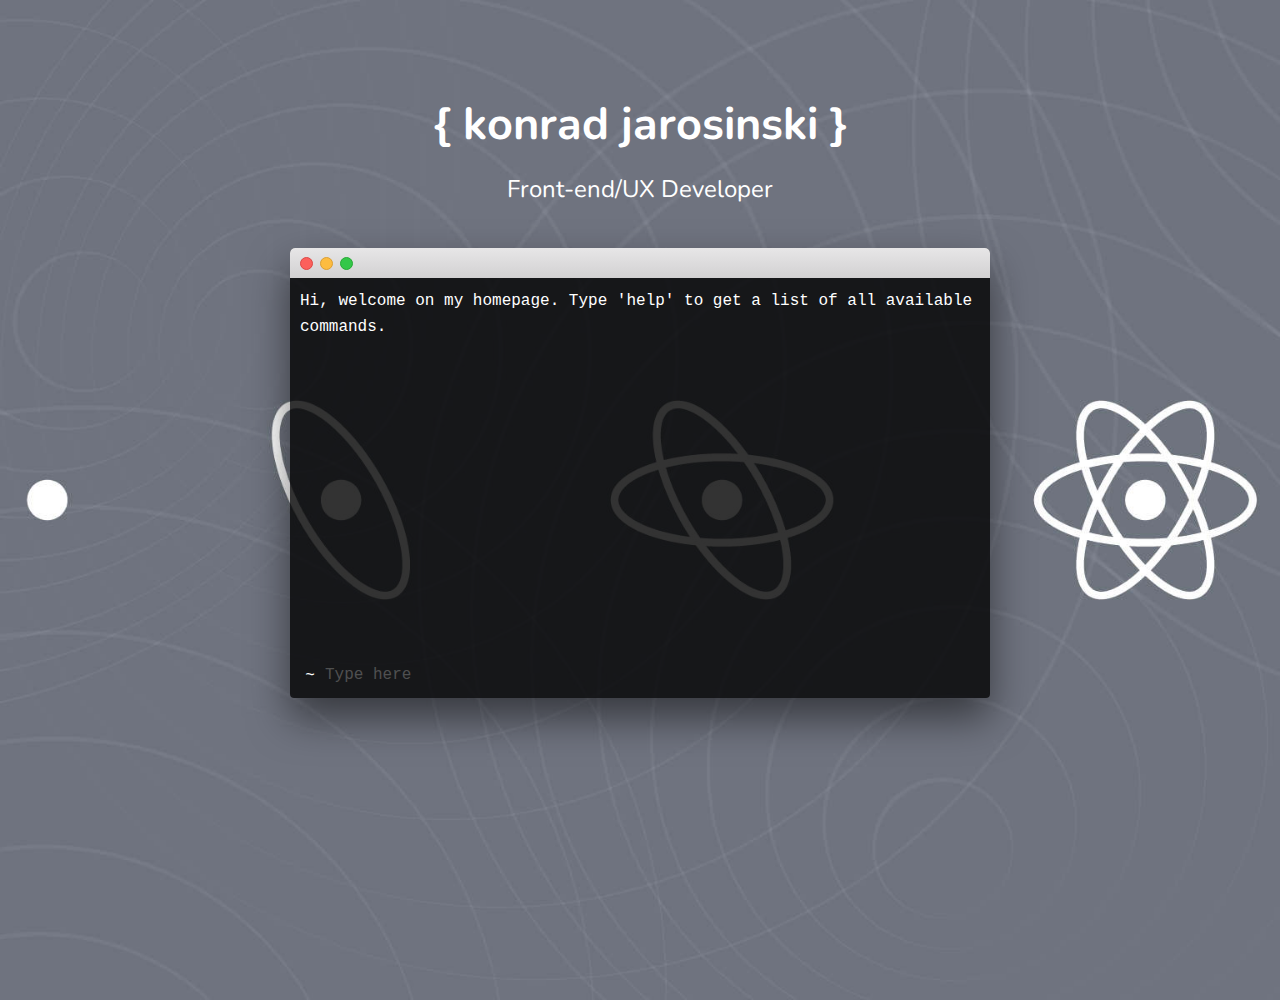
==== index.html @ 1f64d868 "Updates" ====
<!DOCTYPE html><html><head><meta charset="utf-8"/><meta http-equiv="x-ua-compatible" content="ie=edge"/><meta name="viewport" content="width=device-width, initial-scale=1, shrink-to-fit=no"/><link rel="preload" href="/component---src-layouts-index-js-2dcdc530966b49aa5c2e.js" as="script"/><link rel="preload" href="/component---src-pages-index-js-520d93db832efeb27215.js" as="script"/><link rel="preload" href="/path---index-a0e39f21c11f6a62c5ab.js" as="script"/><link rel="preload" href="/app-14f507baa1af277b2553.js" as="script"/><link rel="preload" href="/commons-43211b24d1c1daae657e.js" as="script"/><title data-react-helmet="true">Konrad Jarosinski - Front-end/UX Developer</title><meta data-react-helmet="true" name="description" content="Konrad Jarosinski - Front-end/UX Developer"/><style id="gatsby-inlined-css">@import url(https://fonts.googleapis.com/css?family=Nunito:400,800);html{font-family:sans-serif;-ms-text-size-adjust:100%;-webkit-text-size-adjust:100%}body{margin:0}article,aside,details,figcaption,figure,footer,header,main,menu,nav,section,summary{display:block}audio,canvas,progress,video{display:inline-block}audio:not([controls]){display:none;height:0}progress{vertical-align:baseline}[hidden],template{display:none}a{background-color:transparent;-webkit-text-decoration-skip:objects}a:active,a:hover{outline-width:0}abbr[title]{border-bottom:none;text-decoration:underline;text-decoration:underline dotted}b,strong{font-weight:inherit;font-weight:bolder}dfn{font-style:italic}h1{font-size:2em;margin:.67em 0}mark{background-color:#ff0;color:#000}small{font-size:80%}sub,sup{font-size:75%;line-height:0;position:relative;vertical-align:baseline}sub{bottom:-.25em}sup{top:-.5em}img{border-style:none}svg:not(:root){overflow:hidden}code,kbd,pre,samp{font-family:monospace,monospace;font-size:1em}figure{margin:1em 40px}hr{box-sizing:content-box;height:0;overflow:visible}button,input,optgroup,select,textarea{font:inherit;margin:0}optgroup{font-weight:700}button,input{overflow:visible}button,select{text-transform:none}[type=reset],[type=submit],button,html [type=button]{-webkit-appearance:button}[type=button]::-moz-focus-inner,[type=reset]::-moz-focus-inner,[type=submit]::-moz-focus-inner,button::-moz-focus-inner{border-style:none;padding:0}[type=button]:-moz-focusring,[type=reset]:-moz-focusring,[type=submit]:-moz-focusring,button:-moz-focusring{outline:1px dotted ButtonText}fieldset{border:1px solid silver;margin:0 2px;padding:.35em .625em .75em}legend{box-sizing:border-box;color:inherit;display:table;max-width:100%;padding:0;white-space:normal}textarea{overflow:auto}[type=checkbox],[type=radio]{box-sizing:border-box;padding:0}[type=number]::-webkit-inner-spin-button,[type=number]::-webkit-outer-spin-button{height:auto}[type=search]{-webkit-appearance:textfield;outline-offset:-2px}[type=search]::-webkit-search-cancel-button,[type=search]::-webkit-search-decoration{-webkit-appearance:none}::-webkit-input-placeholder{color:inherit;opacity:.54}::-webkit-file-upload-button{-webkit-appearance:button;font:inherit}html{font:112.5%/1.45em georgia,serif;box-sizing:border-box;overflow-y:scroll}*,:after,:before{box-sizing:inherit}body{color:rgba(0,0,0,.8);font-family:georgia,serif;font-weight:400;word-wrap:break-word;-webkit-font-kerning:normal;font-kerning:normal;-ms-font-feature-settings:"kern","liga","clig","calt";-webkit-font-feature-settings:"kern","liga","clig","calt";font-feature-settings:"kern","liga","clig","calt","kern"}img{max-width:100%;margin:0 0 1.45rem;padding:0}h1{font-size:2.25rem}h1,h2{margin:0 0 1.45rem;padding:0;color:inherit;font-family:-apple-system,BlinkMacSystemFont,Segoe UI,Roboto,Oxygen,Ubuntu,Cantarell,Fira Sans,Droid Sans,Helvetica Neue,sans-serif;font-weight:700;text-rendering:optimizeLegibility;line-height:1.1}h2{font-size:1.62671rem}h3{font-size:1.38316rem}h3,h4{margin:0 0 1.45rem;padding:0;color:inherit;font-family:-apple-system,BlinkMacSystemFont,Segoe UI,Roboto,Oxygen,Ubuntu,Cantarell,Fira Sans,Droid Sans,Helvetica Neue,sans-serif;font-weight:700;text-rendering:optimizeLegibility;line-height:1.1}h4{font-size:1rem}h5{font-size:.85028rem}h5,h6{margin:0 0 1.45rem;padding:0;color:inherit;font-family:-apple-system,BlinkMacSystemFont,Segoe UI,Roboto,Oxygen,Ubuntu,Cantarell,Fira Sans,Droid Sans,Helvetica Neue,sans-serif;font-weight:700;text-rendering:optimizeLegibility;line-height:1.1}h6{font-size:.78405rem}hgroup{margin:0 0 1.45rem;padding:0}ol,ul{margin:0 0 1.45rem 1.45rem;padding:0;list-style-position:outside;list-style-image:none}dd,dl,figure,p{margin:0 0 1.45rem;padding:0}pre{padding:0;font-size:.85rem;line-height:1.42;background:rgba(0,0,0,.04);border-radius:3px;overflow:auto;word-wrap:normal;padding:1.45rem}pre,table{margin:0 0 1.45rem}table{padding:0;font-size:1rem;line-height:1.45rem;border-collapse:collapse;width:100%}fieldset{margin:0 0 1.45rem;padding:0}blockquote{margin:0 1.45rem 1.45rem;padding:0}form,iframe,noscript{margin:0 0 1.45rem;padding:0}hr{margin:0 0 calc(1.45rem - 1px);padding:0;background:rgba(0,0,0,.2);border:none;height:1px}address{margin:0 0 1.45rem;padding:0}b,dt,strong,th{font-weight:700}li{margin-bottom:.725rem}ol li,ul li{padding-left:0}li>ol,li>ul{margin-left:1.45rem;margin-bottom:.725rem;margin-top:.725rem}blockquote :last-child,li :last-child,p :last-child{margin-bottom:0}li>p{margin-bottom:.725rem}code,kbd,samp{font-size:.85rem;line-height:1.45rem}abbr,abbr[title],acronym{border-bottom:1px dotted rgba(0,0,0,.5);cursor:help}abbr[title]{text-decoration:none}td,th,thead{text-align:left}td,th{border-bottom:1px solid rgba(0,0,0,.12);font-feature-settings:"tnum";-moz-font-feature-settings:"tnum";-ms-font-feature-settings:"tnum";-webkit-font-feature-settings:"tnum";padding:.725rem .96667rem calc(.725rem - 1px)}td:first-child,th:first-child{padding-left:0}td:last-child,th:last-child{padding-right:0}code,tt{background-color:rgba(0,0,0,.04);border-radius:3px;font-family:SFMono-Regular,Consolas,Roboto Mono,Droid Sans Mono,Liberation Mono,Menlo,Courier,monospace;padding:0;padding-top:.2em;padding-bottom:.2em}pre code{background:none;line-height:1.42}code:after,code:before,tt:after,tt:before{letter-spacing:-.2em;content:" "}pre code:after,pre code:before,pre tt:after,pre tt:before{content:""}@media only screen and (max-width:480px){html{font-size:100%}}html{background:url("/static/backg.jpg") 50%;background-size:cover}.app{text-align:center;width:100%;height:100vh}.app *{font-size:16px}.title{font-size:45px;margin-top:100px}.subtitle,.title{font-family:Nunito,sans-serif;color:#fff}.subtitle{font-size:24px}.console{top:20px;background-color:rgba(0,0,0,.8);display:inline-block;width:700px;border-radius:5px;position:relative;overflow:hidden;box-shadow:0 20px 40px 0 rgba(0,0,0,.5);border-radius:5px 5px 4px 4px}.console__bar{position:absolute;top:0;left:0;height:30px;width:100%;background-image:linear-gradient(-180deg,#e7e6e7,#d2d1d2);z-index:50000}.console__button{width:13px;height:13px;border-radius:50px;display:inline-block;position:absolute;top:9px}.console__button--close{background-color:#fc605c;border:1px solid #dd4744;left:10px}.console__button--min{background-color:#fdbc40;border:1px solid #dc9f33;left:30px}.console__button--max{background-color:#34c749;border:1px solid #26aa34;left:50px}.console__screen-wrapper{height:450px}.console__screen{padding:10px;overflow:hidden;text-align:left;height:400px;top:30px;position:absolute}.console__line{font-family:Consolas,Menlo,Monaco,Lucida Console,Liberation Mono,DejaVu Sans Mono,Bitstream Vera Sans Mono,Courier New,monospace,serif;color:#fff}.console__line--error{color:#dd4744}.console__line--info{color:#0194fa}.console__line a{color:#009bff}.console__input{position:absolute;bottom:0;display:block;width:100%}.console__input input{background:transparent;border:none;display:block;width:100%;padding:10px 10px 10px 35px}.console__input:before,.console__input input{color:#fff;font-family:Consolas,Menlo,Monaco,Lucida Console,Liberation Mono,DejaVu Sans Mono,Bitstream Vera Sans Mono,Courier New,monospace,serif}.console__input:before{content:"~";position:absolute;left:10px;bottom:15px;width:20px;height:20px}.console__input:active,.console__input:focus{outline:none;border:none}::-webkit-input-placeholder{color:grey}::-moz-placeholder{color:grey}:-ms-input-placeholder{color:grey}:-moz-placeholder{color:grey}</style></head><body><div id="___gatsby"><div class="app" data-reactroot="" data-reactid="1" data-react-checksum="-1909366782"><!-- react-empty: 2 --><div data-reactid="3"><div class="page" data-reactid="4"><h1 class="title" data-reactid="5">{ konrad jarosinski }</h1><p class="text-muted subtitle" data-reactid="6">Front-end/UX Developer</p><div class="console" data-reactid="7"><div class="console__bar" data-reactid="8"><div class="console__button console__button--close" data-reactid="9"></div><div class="console__button console__button--min" data-reactid="10"></div><div class="console__button console__button--max" data-reactid="11"></div></div><div class="console__screen-wrapper" data-reactid="12"><div class="console__screen" data-reactid="13"><div class="console__line " data-reactid="14">Hi, welcome on my homepage. Type 'help' to get a list of all available commands.</div></div></div><div class="console__input" data-reactid="15"><form data-reactid="16"><input type="text" class="console__input" value="" placeholder="Type here" data-reactid="17"/></form></div></div></div></div></div></div><script id="webpack-manifest">/*<![CDATA[*/window.webpackManifest={"231608221292675":"app-14f507baa1af277b2553.js","162898551421021":"component---src-pages-404-js-4503918ea3a16cfcdb75.js","218538773642512":"component---src-pages-page-2-js-814c3250cda4a015aef7.js","35783957827783":"component---src-pages-index-js-520d93db832efeb27215.js","60335399758886":"path----557518bd178906f8d58a.js","254022195166212":"path---404-a0e39f21c11f6a62c5ab.js","135728916539164":"path---page-2-a0e39f21c11f6a62c5ab.js","142629428675168":"path---index-a0e39f21c11f6a62c5ab.js","178698757827068":"path---404-html-a0e39f21c11f6a62c5ab.js","114276838955818":"component---src-layouts-index-js-2dcdc530966b49aa5c2e.js"}/*]]>*/</script><script>/*<![CDATA[*/!function(e,t,r){function n(){for(;d[0]&&"loaded"==d[0][f];)c=d.shift(),c[o]=!i.parentNode.insertBefore(c,i)}for(var s,a,c,d=[],i=e.scripts[0],o="onreadystatechange",f="readyState";s=r.shift();)a=e.createElement(t),"async"in i?(a.async=!1,e.head.appendChild(a)):i[f]?(d.push(a),a[o]=n):e.write("<"+t+' src="'+s+'" defer></'+t+">"),a.src=s}(document,"script",["/commons-43211b24d1c1daae657e.js","/app-14f507baa1af277b2553.js","/path---index-a0e39f21c11f6a62c5ab.js","/component---src-pages-index-js-520d93db832efeb27215.js","/component---src-layouts-index-js-2dcdc530966b49aa5c2e.js"])/*]]>*/</script></body></html>
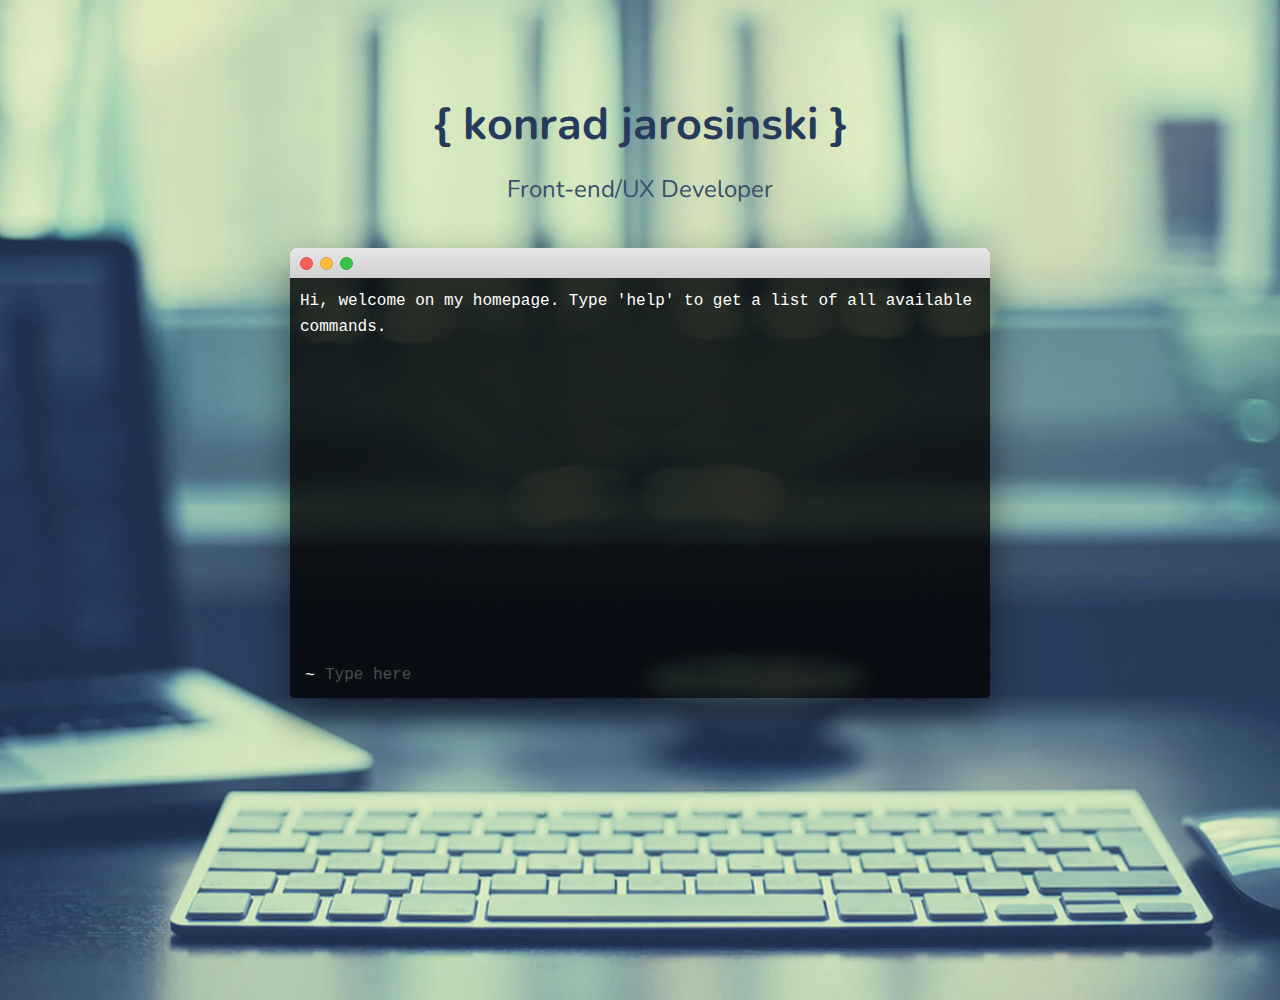
==== commit cbc5a4a3: "Updates" ====
--- a/index.html
+++ b/index.html
@@ -1 +1 @@
-<!DOCTYPE html><html><head><meta charset="utf-8"/><meta http-equiv="x-ua-compatible" content="ie=edge"/><meta name="viewport" content="width=device-width, initial-scale=1, shrink-to-fit=no"/><link rel="preload" href="/component---src-layouts-index-js-2dcdc530966b49aa5c2e.js" as="script"/><link rel="preload" href="/component---src-pages-index-js-520d93db832efeb27215.js" as="script"/><link rel="preload" href="/path---index-a0e39f21c11f6a62c5ab.js" as="script"/><link rel="preload" href="/app-14f507baa1af277b2553.js" as="script"/><link rel="preload" href="/commons-43211b24d1c1daae657e.js" as="script"/><title data-react-helmet="true">Konrad Jarosinski - Front-end/UX Developer</title><meta data-react-helmet="true" name="description" content="Konrad Jarosinski - Front-end/UX Developer"/><style id="gatsby-inlined-css">@import url(https://fonts.googleapis.com/css?family=Nunito:400,800);html{font-family:sans-serif;-ms-text-size-adjust:100%;-webkit-text-size-adjust:100%}body{margin:0}article,aside,details,figcaption,figure,footer,header,main,menu,nav,section,summary{display:block}audio,canvas,progress,video{display:inline-block}audio:not([controls]){display:none;height:0}progress{vertical-align:baseline}[hidden],template{display:none}a{background-color:transparent;-webkit-text-decoration-skip:objects}a:active,a:hover{outline-width:0}abbr[title]{border-bottom:none;text-decoration:underline;text-decoration:underline dotted}b,strong{font-weight:inherit;font-weight:bolder}dfn{font-style:italic}h1{font-size:2em;margin:.67em 0}mark{background-color:#ff0;color:#000}small{font-size:80%}sub,sup{font-size:75%;line-height:0;position:relative;vertical-align:baseline}sub{bottom:-.25em}sup{top:-.5em}img{border-style:none}svg:not(:root){overflow:hidden}code,kbd,pre,samp{font-family:monospace,monospace;font-size:1em}figure{margin:1em 40px}hr{box-sizing:content-box;height:0;overflow:visible}button,input,optgroup,select,textarea{font:inherit;margin:0}optgroup{font-weight:700}button,input{overflow:visible}button,select{text-transform:none}[type=reset],[type=submit],button,html [type=button]{-webkit-appearance:button}[type=button]::-moz-focus-inner,[type=reset]::-moz-focus-inner,[type=submit]::-moz-focus-inner,button::-moz-focus-inner{border-style:none;padding:0}[type=button]:-moz-focusring,[type=reset]:-moz-focusring,[type=submit]:-moz-focusring,button:-moz-focusring{outline:1px dotted ButtonText}fieldset{border:1px solid silver;margin:0 2px;padding:.35em .625em .75em}legend{box-sizing:border-box;color:inherit;display:table;max-width:100%;padding:0;white-space:normal}textarea{overflow:auto}[type=checkbox],[type=radio]{box-sizing:border-box;padding:0}[type=number]::-webkit-inner-spin-button,[type=number]::-webkit-outer-spin-button{height:auto}[type=search]{-webkit-appearance:textfield;outline-offset:-2px}[type=search]::-webkit-search-cancel-button,[type=search]::-webkit-search-decoration{-webkit-appearance:none}::-webkit-input-placeholder{color:inherit;opacity:.54}::-webkit-file-upload-button{-webkit-appearance:button;font:inherit}html{font:112.5%/1.45em georgia,serif;box-sizing:border-box;overflow-y:scroll}*,:after,:before{box-sizing:inherit}body{color:rgba(0,0,0,.8);font-family:georgia,serif;font-weight:400;word-wrap:break-word;-webkit-font-kerning:normal;font-kerning:normal;-ms-font-feature-settings:"kern","liga","clig","calt";-webkit-font-feature-settings:"kern","liga","clig","calt";font-feature-settings:"kern","liga","clig","calt","kern"}img{max-width:100%;margin:0 0 1.45rem;padding:0}h1{font-size:2.25rem}h1,h2{margin:0 0 1.45rem;padding:0;color:inherit;font-family:-apple-system,BlinkMacSystemFont,Segoe UI,Roboto,Oxygen,Ubuntu,Cantarell,Fira Sans,Droid Sans,Helvetica Neue,sans-serif;font-weight:700;text-rendering:optimizeLegibility;line-height:1.1}h2{font-size:1.62671rem}h3{font-size:1.38316rem}h3,h4{margin:0 0 1.45rem;padding:0;color:inherit;font-family:-apple-system,BlinkMacSystemFont,Segoe UI,Roboto,Oxygen,Ubuntu,Cantarell,Fira Sans,Droid Sans,Helvetica Neue,sans-serif;font-weight:700;text-rendering:optimizeLegibility;line-height:1.1}h4{font-size:1rem}h5{font-size:.85028rem}h5,h6{margin:0 0 1.45rem;padding:0;color:inherit;font-family:-apple-system,BlinkMacSystemFont,Segoe UI,Roboto,Oxygen,Ubuntu,Cantarell,Fira Sans,Droid Sans,Helvetica Neue,sans-serif;font-weight:700;text-rendering:optimizeLegibility;line-height:1.1}h6{font-size:.78405rem}hgroup{margin:0 0 1.45rem;padding:0}ol,ul{margin:0 0 1.45rem 1.45rem;padding:0;list-style-position:outside;list-style-image:none}dd,dl,figure,p{margin:0 0 1.45rem;padding:0}pre{padding:0;font-size:.85rem;line-height:1.42;background:rgba(0,0,0,.04);border-radius:3px;overflow:auto;word-wrap:normal;padding:1.45rem}pre,table{margin:0 0 1.45rem}table{padding:0;font-size:1rem;line-height:1.45rem;border-collapse:collapse;width:100%}fieldset{margin:0 0 1.45rem;padding:0}blockquote{margin:0 1.45rem 1.45rem;padding:0}form,iframe,noscript{margin:0 0 1.45rem;padding:0}hr{margin:0 0 calc(1.45rem - 1px);padding:0;background:rgba(0,0,0,.2);border:none;height:1px}address{margin:0 0 1.45rem;padding:0}b,dt,strong,th{font-weight:700}li{margin-bottom:.725rem}ol li,ul li{padding-left:0}li>ol,li>ul{margin-left:1.45rem;margin-bottom:.725rem;margin-top:.725rem}blockquote :last-child,li :last-child,p :last-child{margin-bottom:0}li>p{margin-bottom:.725rem}code,kbd,samp{font-size:.85rem;line-height:1.45rem}abbr,abbr[title],acronym{border-bottom:1px dotted rgba(0,0,0,.5);cursor:help}abbr[title]{text-decoration:none}td,th,thead{text-align:left}td,th{border-bottom:1px solid rgba(0,0,0,.12);font-feature-settings:"tnum";-moz-font-feature-settings:"tnum";-ms-font-feature-settings:"tnum";-webkit-font-feature-settings:"tnum";padding:.725rem .96667rem calc(.725rem - 1px)}td:first-child,th:first-child{padding-left:0}td:last-child,th:last-child{padding-right:0}code,tt{background-color:rgba(0,0,0,.04);border-radius:3px;font-family:SFMono-Regular,Consolas,Roboto Mono,Droid Sans Mono,Liberation Mono,Menlo,Courier,monospace;padding:0;padding-top:.2em;padding-bottom:.2em}pre code{background:none;line-height:1.42}code:after,code:before,tt:after,tt:before{letter-spacing:-.2em;content:" "}pre code:after,pre code:before,pre tt:after,pre tt:before{content:""}@media only screen and (max-width:480px){html{font-size:100%}}html{background:url("/static/backg.jpg") 50%;background-size:cover}.app{text-align:center;width:100%;height:100vh}.app *{font-size:16px}.title{font-size:45px;margin-top:100px}.subtitle,.title{font-family:Nunito,sans-serif;color:#fff}.subtitle{font-size:24px}.console{top:20px;background-color:rgba(0,0,0,.8);display:inline-block;width:700px;border-radius:5px;position:relative;overflow:hidden;box-shadow:0 20px 40px 0 rgba(0,0,0,.5);border-radius:5px 5px 4px 4px}.console__bar{position:absolute;top:0;left:0;height:30px;width:100%;background-image:linear-gradient(-180deg,#e7e6e7,#d2d1d2);z-index:50000}.console__button{width:13px;height:13px;border-radius:50px;display:inline-block;position:absolute;top:9px}.console__button--close{background-color:#fc605c;border:1px solid #dd4744;left:10px}.console__button--min{background-color:#fdbc40;border:1px solid #dc9f33;left:30px}.console__button--max{background-color:#34c749;border:1px solid #26aa34;left:50px}.console__screen-wrapper{height:450px}.console__screen{padding:10px;overflow:hidden;text-align:left;height:400px;top:30px;position:absolute}.console__line{font-family:Consolas,Menlo,Monaco,Lucida Console,Liberation Mono,DejaVu Sans Mono,Bitstream Vera Sans Mono,Courier New,monospace,serif;color:#fff}.console__line--error{color:#dd4744}.console__line--info{color:#0194fa}.console__line a{color:#009bff}.console__input{position:absolute;bottom:0;display:block;width:100%}.console__input input{background:transparent;border:none;display:block;width:100%;padding:10px 10px 10px 35px}.console__input:before,.console__input input{color:#fff;font-family:Consolas,Menlo,Monaco,Lucida Console,Liberation Mono,DejaVu Sans Mono,Bitstream Vera Sans Mono,Courier New,monospace,serif}.console__input:before{content:"~";position:absolute;left:10px;bottom:15px;width:20px;height:20px}.console__input:active,.console__input:focus{outline:none;border:none}::-webkit-input-placeholder{color:grey}::-moz-placeholder{color:grey}:-ms-input-placeholder{color:grey}:-moz-placeholder{color:grey}</style></head><body><div id="___gatsby"><div class="app" data-reactroot="" data-reactid="1" data-react-checksum="-1909366782"><!-- react-empty: 2 --><div data-reactid="3"><div class="page" data-reactid="4"><h1 class="title" data-reactid="5">{ konrad jarosinski }</h1><p class="text-muted subtitle" data-reactid="6">Front-end/UX Developer</p><div class="console" data-reactid="7"><div class="console__bar" data-reactid="8"><div class="console__button console__button--close" data-reactid="9"></div><div class="console__button console__button--min" data-reactid="10"></div><div class="console__button console__button--max" data-reactid="11"></div></div><div class="console__screen-wrapper" data-reactid="12"><div class="console__screen" data-reactid="13"><div class="console__line " data-reactid="14">Hi, welcome on my homepage. Type 'help' to get a list of all available commands.</div></div></div><div class="console__input" data-reactid="15"><form data-reactid="16"><input type="text" class="console__input" value="" placeholder="Type here" data-reactid="17"/></form></div></div></div></div></div></div><script id="webpack-manifest">/*<![CDATA[*/window.webpackManifest={"231608221292675":"app-14f507baa1af277b2553.js","162898551421021":"component---src-pages-404-js-4503918ea3a16cfcdb75.js","218538773642512":"component---src-pages-page-2-js-814c3250cda4a015aef7.js","35783957827783":"component---src-pages-index-js-520d93db832efeb27215.js","60335399758886":"path----557518bd178906f8d58a.js","254022195166212":"path---404-a0e39f21c11f6a62c5ab.js","135728916539164":"path---page-2-a0e39f21c11f6a62c5ab.js","142629428675168":"path---index-a0e39f21c11f6a62c5ab.js","178698757827068":"path---404-html-a0e39f21c11f6a62c5ab.js","114276838955818":"component---src-layouts-index-js-2dcdc530966b49aa5c2e.js"}/*]]>*/</script><script>/*<![CDATA[*/!function(e,t,r){function n(){for(;d[0]&&"loaded"==d[0][f];)c=d.shift(),c[o]=!i.parentNode.insertBefore(c,i)}for(var s,a,c,d=[],i=e.scripts[0],o="onreadystatechange",f="readyState";s=r.shift();)a=e.createElement(t),"async"in i?(a.async=!1,e.head.appendChild(a)):i[f]?(d.push(a),a[o]=n):e.write("<"+t+' src="'+s+'" defer></'+t+">"),a.src=s}(document,"script",["/commons-43211b24d1c1daae657e.js","/app-14f507baa1af277b2553.js","/path---index-a0e39f21c11f6a62c5ab.js","/component---src-pages-index-js-520d93db832efeb27215.js","/component---src-layouts-index-js-2dcdc530966b49aa5c2e.js"])/*]]>*/</script></body></html>+<!DOCTYPE html><html><head><meta charset="utf-8"/><meta http-equiv="x-ua-compatible" content="ie=edge"/><meta name="viewport" content="width=device-width, initial-scale=1, shrink-to-fit=no"/><link rel="preload" href="/component---src-layouts-index-js-2dcdc530966b49aa5c2e.js" as="script"/><link rel="preload" href="/component---src-pages-index-js-86674e76c4e76ddd2013.js" as="script"/><link rel="preload" href="/path---index-a0e39f21c11f6a62c5ab.js" as="script"/><link rel="preload" href="/app-84eb57ef7cdea43c4136.js" as="script"/><link rel="preload" href="/commons-43211b24d1c1daae657e.js" as="script"/><title data-react-helmet="true">Konrad Jarosinski - Front-end/UX Developer</title><meta data-react-helmet="true" name="description" content="Konrad Jarosinski - Front-end/UX Developer"/><style id="gatsby-inlined-css">@import url(https://fonts.googleapis.com/css?family=Nunito:400,800);html{font-family:sans-serif;-ms-text-size-adjust:100%;-webkit-text-size-adjust:100%}body{margin:0}article,aside,details,figcaption,figure,footer,header,main,menu,nav,section,summary{display:block}audio,canvas,progress,video{display:inline-block}audio:not([controls]){display:none;height:0}progress{vertical-align:baseline}[hidden],template{display:none}a{background-color:transparent;-webkit-text-decoration-skip:objects}a:active,a:hover{outline-width:0}abbr[title]{border-bottom:none;text-decoration:underline;text-decoration:underline dotted}b,strong{font-weight:inherit;font-weight:bolder}dfn{font-style:italic}h1{font-size:2em;margin:.67em 0}mark{background-color:#ff0;color:#000}small{font-size:80%}sub,sup{font-size:75%;line-height:0;position:relative;vertical-align:baseline}sub{bottom:-.25em}sup{top:-.5em}img{border-style:none}svg:not(:root){overflow:hidden}code,kbd,pre,samp{font-family:monospace,monospace;font-size:1em}figure{margin:1em 40px}hr{box-sizing:content-box;height:0;overflow:visible}button,input,optgroup,select,textarea{font:inherit;margin:0}optgroup{font-weight:700}button,input{overflow:visible}button,select{text-transform:none}[type=reset],[type=submit],button,html [type=button]{-webkit-appearance:button}[type=button]::-moz-focus-inner,[type=reset]::-moz-focus-inner,[type=submit]::-moz-focus-inner,button::-moz-focus-inner{border-style:none;padding:0}[type=button]:-moz-focusring,[type=reset]:-moz-focusring,[type=submit]:-moz-focusring,button:-moz-focusring{outline:1px dotted ButtonText}fieldset{border:1px solid silver;margin:0 2px;padding:.35em .625em .75em}legend{box-sizing:border-box;color:inherit;display:table;max-width:100%;padding:0;white-space:normal}textarea{overflow:auto}[type=checkbox],[type=radio]{box-sizing:border-box;padding:0}[type=number]::-webkit-inner-spin-button,[type=number]::-webkit-outer-spin-button{height:auto}[type=search]{-webkit-appearance:textfield;outline-offset:-2px}[type=search]::-webkit-search-cancel-button,[type=search]::-webkit-search-decoration{-webkit-appearance:none}::-webkit-input-placeholder{color:inherit;opacity:.54}::-webkit-file-upload-button{-webkit-appearance:button;font:inherit}html{font:112.5%/1.45em georgia,serif;box-sizing:border-box;overflow-y:scroll}*,:after,:before{box-sizing:inherit}body{color:rgba(0,0,0,.8);font-family:georgia,serif;font-weight:400;word-wrap:break-word;-webkit-font-kerning:normal;font-kerning:normal;-ms-font-feature-settings:"kern","liga","clig","calt";-webkit-font-feature-settings:"kern","liga","clig","calt";font-feature-settings:"kern","liga","clig","calt","kern"}img{max-width:100%;margin:0 0 1.45rem;padding:0}h1{font-size:2.25rem}h1,h2{margin:0 0 1.45rem;padding:0;color:inherit;font-family:-apple-system,BlinkMacSystemFont,Segoe UI,Roboto,Oxygen,Ubuntu,Cantarell,Fira Sans,Droid Sans,Helvetica Neue,sans-serif;font-weight:700;text-rendering:optimizeLegibility;line-height:1.1}h2{font-size:1.62671rem}h3{font-size:1.38316rem}h3,h4{margin:0 0 1.45rem;padding:0;color:inherit;font-family:-apple-system,BlinkMacSystemFont,Segoe UI,Roboto,Oxygen,Ubuntu,Cantarell,Fira Sans,Droid Sans,Helvetica Neue,sans-serif;font-weight:700;text-rendering:optimizeLegibility;line-height:1.1}h4{font-size:1rem}h5{font-size:.85028rem}h5,h6{margin:0 0 1.45rem;padding:0;color:inherit;font-family:-apple-system,BlinkMacSystemFont,Segoe UI,Roboto,Oxygen,Ubuntu,Cantarell,Fira Sans,Droid Sans,Helvetica Neue,sans-serif;font-weight:700;text-rendering:optimizeLegibility;line-height:1.1}h6{font-size:.78405rem}hgroup{margin:0 0 1.45rem;padding:0}ol,ul{margin:0 0 1.45rem 1.45rem;padding:0;list-style-position:outside;list-style-image:none}dd,dl,figure,p{margin:0 0 1.45rem;padding:0}pre{padding:0;font-size:.85rem;line-height:1.42;background:rgba(0,0,0,.04);border-radius:3px;overflow:auto;word-wrap:normal;padding:1.45rem}pre,table{margin:0 0 1.45rem}table{padding:0;font-size:1rem;line-height:1.45rem;border-collapse:collapse;width:100%}fieldset{margin:0 0 1.45rem;padding:0}blockquote{margin:0 1.45rem 1.45rem;padding:0}form,iframe,noscript{margin:0 0 1.45rem;padding:0}hr{margin:0 0 calc(1.45rem - 1px);padding:0;background:rgba(0,0,0,.2);border:none;height:1px}address{margin:0 0 1.45rem;padding:0}b,dt,strong,th{font-weight:700}li{margin-bottom:.725rem}ol li,ul li{padding-left:0}li>ol,li>ul{margin-left:1.45rem;margin-bottom:.725rem;margin-top:.725rem}blockquote :last-child,li :last-child,p :last-child{margin-bottom:0}li>p{margin-bottom:.725rem}code,kbd,samp{font-size:.85rem;line-height:1.45rem}abbr,abbr[title],acronym{border-bottom:1px dotted rgba(0,0,0,.5);cursor:help}abbr[title]{text-decoration:none}td,th,thead{text-align:left}td,th{border-bottom:1px solid rgba(0,0,0,.12);font-feature-settings:"tnum";-moz-font-feature-settings:"tnum";-ms-font-feature-settings:"tnum";-webkit-font-feature-settings:"tnum";padding:.725rem .96667rem calc(.725rem - 1px)}td:first-child,th:first-child{padding-left:0}td:last-child,th:last-child{padding-right:0}code,tt{background-color:rgba(0,0,0,.04);border-radius:3px;font-family:SFMono-Regular,Consolas,Roboto Mono,Droid Sans Mono,Liberation Mono,Menlo,Courier,monospace;padding:0;padding-top:.2em;padding-bottom:.2em}pre code{background:none;line-height:1.42}code:after,code:before,tt:after,tt:before{letter-spacing:-.2em;content:" "}pre code:after,pre code:before,pre tt:after,pre tt:before{content:""}@media only screen and (max-width:480px){html{font-size:100%}}html{background:url("/static/backg4.jpg") 50%;background-size:cover}.app{text-align:center;width:100%;height:100vh}.app *{font-size:16px}.title{font-size:45px;margin-top:100px;color:#283a5c}.subtitle,.title{font-family:Nunito,sans-serif}.subtitle{color:#3a4f6c;font-size:24px}.console{top:20px;background-color:rgba(0,0,0,.8);display:inline-block;width:700px;border-radius:5px;position:relative;overflow:hidden;box-shadow:0 20px 40px 0 rgba(0,0,0,.5);border-radius:5px 5px 4px 4px}.console__bar{position:absolute;top:0;left:0;height:30px;width:100%;background-image:linear-gradient(-180deg,#e7e6e7,#d2d1d2);z-index:50000}.console__button{width:13px;height:13px;border-radius:50px;display:inline-block;position:absolute;top:9px}.console__button--close{background-color:#fc605c;border:1px solid #dd4744;left:10px}.console__button--min{background-color:#fdbc40;border:1px solid #dc9f33;left:30px}.console__button--max{background-color:#34c749;border:1px solid #26aa34;left:50px}.console__screen-wrapper{height:450px}.console__screen{padding:10px;overflow:hidden;text-align:left;height:400px;top:30px;position:absolute}.console__line{font-family:Consolas,Menlo,Monaco,Lucida Console,Liberation Mono,DejaVu Sans Mono,Bitstream Vera Sans Mono,Courier New,monospace,serif;color:#fff}.console__line--error{color:#dd4744}.console__line--info{color:#0194fa}.console__line a{color:#009bff}.console__input{position:absolute;bottom:0;display:block;width:100%}.console__input input{background:transparent;border:none;display:block;width:100%;padding:10px 10px 10px 35px}.console__input:before,.console__input input{color:#fff;font-family:Consolas,Menlo,Monaco,Lucida Console,Liberation Mono,DejaVu Sans Mono,Bitstream Vera Sans Mono,Courier New,monospace,serif}.console__input:before{content:"~";position:absolute;left:10px;bottom:15px;width:20px;height:20px}.console__input:active,.console__input:focus{outline:none;border:none}::-webkit-input-placeholder{color:grey}::-moz-placeholder{color:grey}:-ms-input-placeholder{color:grey}:-moz-placeholder{color:grey}</style></head><body><div id="___gatsby"><div class="app" data-reactroot="" data-reactid="1" data-react-checksum="-1909366782"><!-- react-empty: 2 --><div data-reactid="3"><div class="page" data-reactid="4"><h1 class="title" data-reactid="5">{ konrad jarosinski }</h1><p class="text-muted subtitle" data-reactid="6">Front-end/UX Developer</p><div class="console" data-reactid="7"><div class="console__bar" data-reactid="8"><div class="console__button console__button--close" data-reactid="9"></div><div class="console__button console__button--min" data-reactid="10"></div><div class="console__button console__button--max" data-reactid="11"></div></div><div class="console__screen-wrapper" data-reactid="12"><div class="console__screen" data-reactid="13"><div class="console__line " data-reactid="14">Hi, welcome on my homepage. Type 'help' to get a list of all available commands.</div></div></div><div class="console__input" data-reactid="15"><form data-reactid="16"><input type="text" class="console__input" value="" placeholder="Type here" data-reactid="17"/></form></div></div></div></div></div></div><script id="webpack-manifest">/*<![CDATA[*/window.webpackManifest={"231608221292675":"app-84eb57ef7cdea43c4136.js","162898551421021":"component---src-pages-404-js-4503918ea3a16cfcdb75.js","35783957827783":"component---src-pages-index-js-86674e76c4e76ddd2013.js","218538773642512":"component---src-pages-page-2-js-814c3250cda4a015aef7.js","60335399758886":"path----557518bd178906f8d58a.js","254022195166212":"path---404-a0e39f21c11f6a62c5ab.js","142629428675168":"path---index-a0e39f21c11f6a62c5ab.js","135728916539164":"path---page-2-a0e39f21c11f6a62c5ab.js","178698757827068":"path---404-html-a0e39f21c11f6a62c5ab.js","114276838955818":"component---src-layouts-index-js-2dcdc530966b49aa5c2e.js"}/*]]>*/</script><script>/*<![CDATA[*/!function(e,t,r){function n(){for(;d[0]&&"loaded"==d[0][f];)c=d.shift(),c[o]=!i.parentNode.insertBefore(c,i)}for(var s,a,c,d=[],i=e.scripts[0],o="onreadystatechange",f="readyState";s=r.shift();)a=e.createElement(t),"async"in i?(a.async=!1,e.head.appendChild(a)):i[f]?(d.push(a),a[o]=n):e.write("<"+t+' src="'+s+'" defer></'+t+">"),a.src=s}(document,"script",["/commons-43211b24d1c1daae657e.js","/app-84eb57ef7cdea43c4136.js","/path---index-a0e39f21c11f6a62c5ab.js","/component---src-pages-index-js-86674e76c4e76ddd2013.js","/component---src-layouts-index-js-2dcdc530966b49aa5c2e.js"])/*]]>*/</script></body></html>